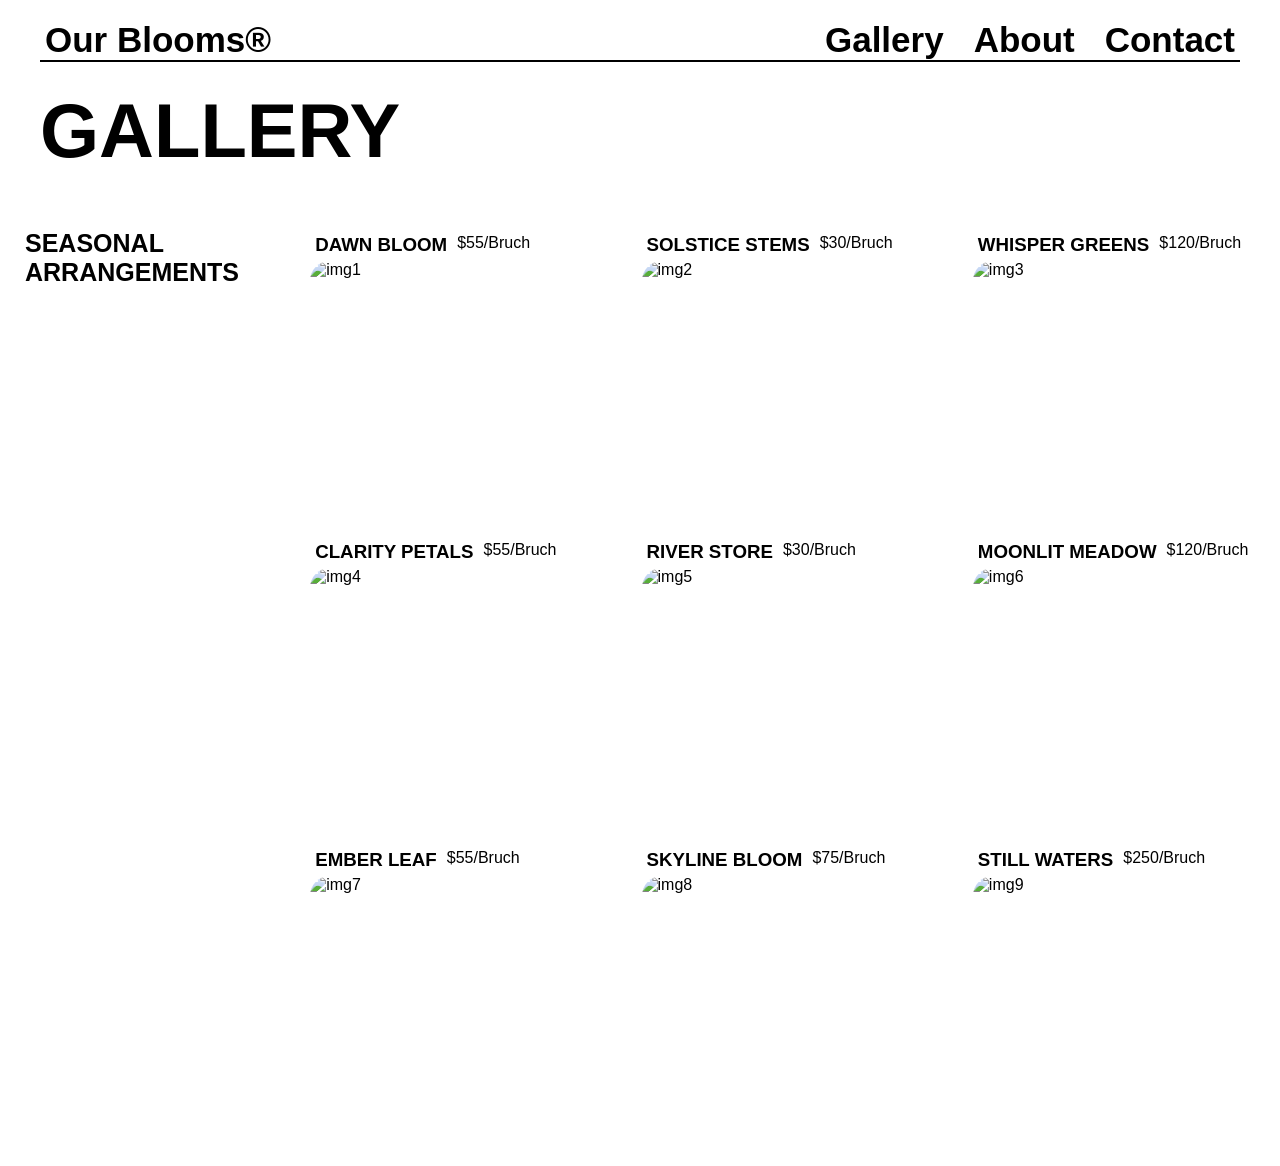
==== Gallery.html @ 9b3ffce6 "feat: adđ feature seasonal arrangements on gallery" ====
<!DOCTYPE html>
<html lang="en">
<head>
    <meta charset="UTF-8">
    <meta name="viewport" content="width=device-width, initial-scale=1.0">
    <title>Gallery</title>
    <link href="style.css" rel="stylesheet">
</head>
<body>
    <header>
        <div class="header">
            <nav class="navigation">
                <div class="nav-left">
                    <a href="index.html">Our Blooms®</a>
                </div>

                <div class="nav-right">
                    <a href="Gallery.html">Gallery</a>
                    <a href="About.html">About</a>
                    <a href="Contact.html">Contact</a> 
                </div>
                
            </nav>

            <div class="title-header">
                <h1 class="main-title">GALLERY</h1>
            </div>
            
        </div>

    </header>

    <section>
        <div class="sec_container">
            <div class="sea_arrange"> SEASONAL ARRANGEMENTS</div>
            <div class="gird_3">
                <div class="gird_ele">
                    <div class="info_item">
                        <h3 class="name_item">DAWN BLOOM</h3>
                        <p class="price">$55/Bruch</p>
                    </div>
                    <div class="g_e_img">
                        <img src="https://encrypted-tbn0.gstatic.com/images?q=tbn:ANd9GcTQtse6Ovc1RcdtgXCAhB47TYnuMnbwiCE_YXGMgncB6w&s=10" alt="img1">
                    </div>
                </div>

                <div class="gird_ele">
                    <div class="info_item">
                        <h3 class="name_item">SOLSTICE STEMS</h3>
                        <p class="price">$30/Bruch</p>
                    </div>
                    <div class="g_e_img">
                        <img src="https://encrypted-tbn0.gstatic.com/images?q=tbn:ANd9GcRUzO0XwoHvL1i1EVgvBaGWFmIJZrhRHumr-IBBsQIcnw&s=10" alt="img2">
                    </div>
                </div>

                <div class="gird_ele">
                    <div class="info_item">
                        <h3 class="name_item">WHISPER GREENS</h3>
                        <p class="price">$120/Bruch</p>
                    </div>
                    <div class="g_e_img">
                        <img src="https://encrypted-tbn0.gstatic.com/images?q=tbn:ANd9GcTH8_ikt3U8EKW42xB-FvE-nd3DbIuJPM8p9fzFHbI2xA&s=10" alt="img3">
                    </div>
                </div>

                <div class="gird_ele">
                    <div class="info_item">
                        <h3 class="name_item">CLARITY PETALS</h3>
                        <p class="price">$55/Bruch</p>
                    </div>
                    <div class="g_e_img">
                        <img src="https://encrypted-tbn0.gstatic.com/images?q=tbn:ANd9GcS9_lkqYllpa0on1vlfzW2tevA_FqvIHYtTDgOC8BZNpg&s=10" alt="img4">
                    </div>
                </div>

                <div class="gird_ele">
                    <div class="info_item">
                        <h3 class="name_item">RIVER STORE</h3>
                        <p class="price">$30/Bruch</p>
                    </div>
                    <div class="g_e_img">
                        <img src="https://encrypted-tbn0.gstatic.com/images?q=tbn:ANd9GcRiKTgCDgDXv7agH0RHuvboC0AGiyH0euszEOt3XEL7Ig&s=10" alt="img5">
                    </div>
                </div>

                <div class="gird_ele">
                    <div class="info_item">
                        <h3 class="name_item">MOONLIT MEADOW</h3>
                        <p class="price">$120/Bruch</p>
                    </div>
                    <div class="g_e_img">
                        <img src="https://encrypted-tbn0.gstatic.com/images?q=tbn:ANd9GcSmt7qQtzh_KbIcZ4UhbPsQ13rBG4tGScT-Qf1pQcwBUg&s=10" alt="img6">
                    </div>
                </div>

                <div class="gird_ele">
                    <div class="info_item">
                        <h3 class="name_item">EMBER LEAF</h3>
                        <p class="price">$55/Bruch</p>
                    </div>
                    <div class="g_e_img">
                        <img src="https://encrypted-tbn0.gstatic.com/images?q=tbn:ANd9GcSAAXLiSfm749YgUmwVGWG5UVBCtSLNBAbSwPW498qsng&s=10" alt="img7">
                    </div>
                </div>

                <div class="gird_ele">
                    <div class="info_item">
                        <h3 class="name_item">SKYLINE BLOOM</h3>
                        <p class="price">$75/Bruch</p>
                    </div>
                    <div class="g_e_img">
                        <img src="https://encrypted-tbn0.gstatic.com/images?q=tbn:ANd9GcRflSi6OZJ3Catf1D6ugQiZBNIYONKFO5l2mAKQKpweng&s=10" alt="img8">
                    </div>
                </div>

                <div class="gird_ele">
                    <div class="info_item">
                        <h3 class="name_item">STILL WATERS</h3>
                        <p class="price">$250/Bruch</p>
                    </div>
                    <div class="g_e_img">
                        <img src="https://encrypted-tbn0.gstatic.com/images?q=tbn:ANd9GcQntdBuU9hxFRWCf0-ZcaaQWzMsH8OW1iOm2GjY0wn5rw&s=10" alt="img9">
                    </div>
                </div>

            </div>

        </div>

    </section>
</body>
</html>
---- style.css ----
:root {
    --color-blue: #0045ad;
    --color-violent: #74259b; 
    --color-orange: #c85a17;  
    --color-green-gray: #436649; 
    --color-yellow: #ffcc00; 
    --color-black: #000000;
    --color-dark-gray: #999999;
    --color-light-gray: #dcdcdc;
    --color-white: #ffffff;
}

* {
    margin: 0;
    padding: 0;
    box-sizing: border-box;
}

body {
    font-family: Arial, sans-serif;
    color: var(--color-black);
    background: var(--color-white);
}

.header {
    color: var(--color-black);
}

.header .navigation{
    padding: 0px 5px;
    border-bottom: 2px solid var(--color-black);
    margin: 20px 40px;
    display: flex;
    justify-content: space-between;
    align-items: center;
}

.navigation a {
    text-decoration: none;
    color: var(--color-black);
    font-size: 35px;
    font-weight: bold;

}

.nav-right {
    display: flex;
    align-items: center;
    gap: 30px;
}

.title-container {
    width: 100%;
}
.title-container .main-title {
    display: flex;
    text-align: center;
    justify-content: center;
    padding: 10px 0px 0px;
    font-size: 150px;
    margin: 10px 0 5px;
}

.header-image {
    position: relative;
    max-width: 80vw;
    margin: 0 auto;
    padding-bottom: 40px;
}

.header-image img {
    width: 100%;
    height: 750px;
    border-radius: 10px;
    display: block;
    object-fit: cover;
    object-fit: cover;
}

.badge {
    position: absolute;
    left: 40px;
    bottom: 40px;
    width: 100px;
    height:100px;
    display: flex;
    justify-content: center;
    text-align: center;
    text-align: center;
    background-color: var(--color-yellow);
    border-radius: 50%;
    
}

.bagde-mess {
    text-align: center;
    width: 90px;
}

.small-text {
    display: block;
    font-size: 11px;
    font-weight: bold;
    margin-bottom: 6px;
    line-height: 2;
    color: var(--color-black);
}

.main-text {
    margin: 0;
    font-size: 12px;
    font-weight: 800;
    line-height: 1.5;
    letter-spacing: 0;
    color: var(--color-black);
}

.small-text-to-bold {
    display: block;
    margin-top: 5px;
    font-size: 10px;
    font-weight: 900;
    color: var(--color-black);
}

section {
    display: flex;
    flex-direction: column;
    align-items: center;
    justify-content: center;
    padding: 30px 20px;
}

.container {
    max-width: 900px;
    margin: 0 auto;
    text-align: center;
}


section .container {
    width: min(900px, 100%);
    padding: 25px 30px;
}

.small-title {
    margin: 0 0 18px;
    font-weight: bold;
    font-size: 15px;
    letter-spacing: 1px;
    color: var(--color-dark-gray);
}

.para {
    margin: 10px 30px;
    max-width: 760px;
    font-size: 40px;
    line-height: 1.2;
    color: var(--color-black);
    text-align: center;
    font-weight: bold;
}

button {
    background-color: var(--color-yellow);
    border-radius: 10px;
    margin: 10px 10px;
    padding: 10px 10px;
    font-size: 17px;
}

.carousel {
    width: 100%;
    margin: 0 auto;
    overflow: hidden;
}

.carousel-track {
    display: flex;
    gap: 20px;
    transition: transform 0.5s ease;
}

.carousel-item {
    flex: 0 0 calc(27.5% - 14px);
}

.carousel-item img {
    width: 100%;
    height: 300px;
    object-fit: cover;
    border-radius: 10px;
}

.Floral-Services-Section {
    display: flex;
    flex-direction: column;
    padding: 30px 20px;
}

.flowwer-section {
    display: flex;
    flex-direction: column;
    align-items: center;
    justify-content: center;
    padding: 30px 20px;
}

.line {
    width: 100%;
    height: 1px;
    background-color: var(--color-dark-gray);
    margin: 10px 0;
}

.img-small {
    width: 300px;
    height: 300px;
    object-fit: cover;
    border-radius: 10px;
    object-fit: cover;
}

.flowwer-section .small-title {
    margin: 0 0 18px;
    font-weight: bold;
    font-size: 15px;
    letter-spacing: 1px;
    color: var(--color-dark-gray);
    max-width: 500px;
    line-height: 1.5;
    text-align: center; 
}

.work_with_us {
    display: flex;
    flex-direction: column;
    align-items: center;
    justify-content: center;
    padding: 30px 20px;
    gap: 30px;
}

.work_with_us .img-big {
    width: 150%;
    height: auto;
    border-radius: 10px;
    object-fit: cover;
}

.work_with_us button {
    background-color: var(--color-yellow);
    border-radius: 10px;
    margin: 10px 10px;
    padding: 10px 10px;
    font-size: 17px;
}

.fot {
    width: 90%;
    margin: 0 auto 15px;
}

.fot-ob {
    position: relative;
    width: 100%;
    height: 600px;
    border-radius: 20px;
    overflow: hidden;
}

.fot-img {
    width: 100%;
    height: 100%;
    object-fit: cover;
    display: block;
}

.fot-overide {
    position: absolute;
    z-index: 1;
    color: var(--color-white);
    inset: 0;
}

.fot-title {
    position: absolute;
    bottom: 50px;
    left: 47%;
    margin: 5px 5px;
    font-size: 50px;
    font-weight: bold;
    line-height: 1;
}

.fot-para-left {
    position: absolute;
    bottom: 15px;
    left: 20px;
    margin: 0px;
    font-size: 20px;
}

.fot-para-right {
    position: absolute;
    bottom: 15px;
    right: 20px;
    margin: 0px;
    font-size: 20px;
}



/* Gallery */

.title-header {
    font-size: 38px;
    padding-top: 5px;
    margin: auto;
    margin-left: 40px;
    margin-bottom: 20px;
}

.sec_container {
    width: 100%;
    max-width: none;
    margin: 0;
    padding: 0;
}

.sea_arrange {
    position: absolute;
    width: 100px;
    font-size: 25px;
    font-weight: 700;
    padding: 5px 5px;
}

.gird_3 {
    display: grid;
    grid-template-columns: repeat(3, minmax(0, 1fr));
    column-gap: 12px;
    row-gap: 20px;
    width: 80%;
    margin-left: 23%;
    padding: 5px;
}

.info_item {
    display: flex;
    gap: 10px;
    padding: auto;
    margin: 5px 5px;
}

.g_e_img {
    width: 100%;
    aspect-ratio: 1.25 / 1;
    overflow: hidden;
    border-radius: 20px;
}

.g_e_img img {
    width: 100%;
    height: 100%;
    display: block;
    object-fit: cover;
}
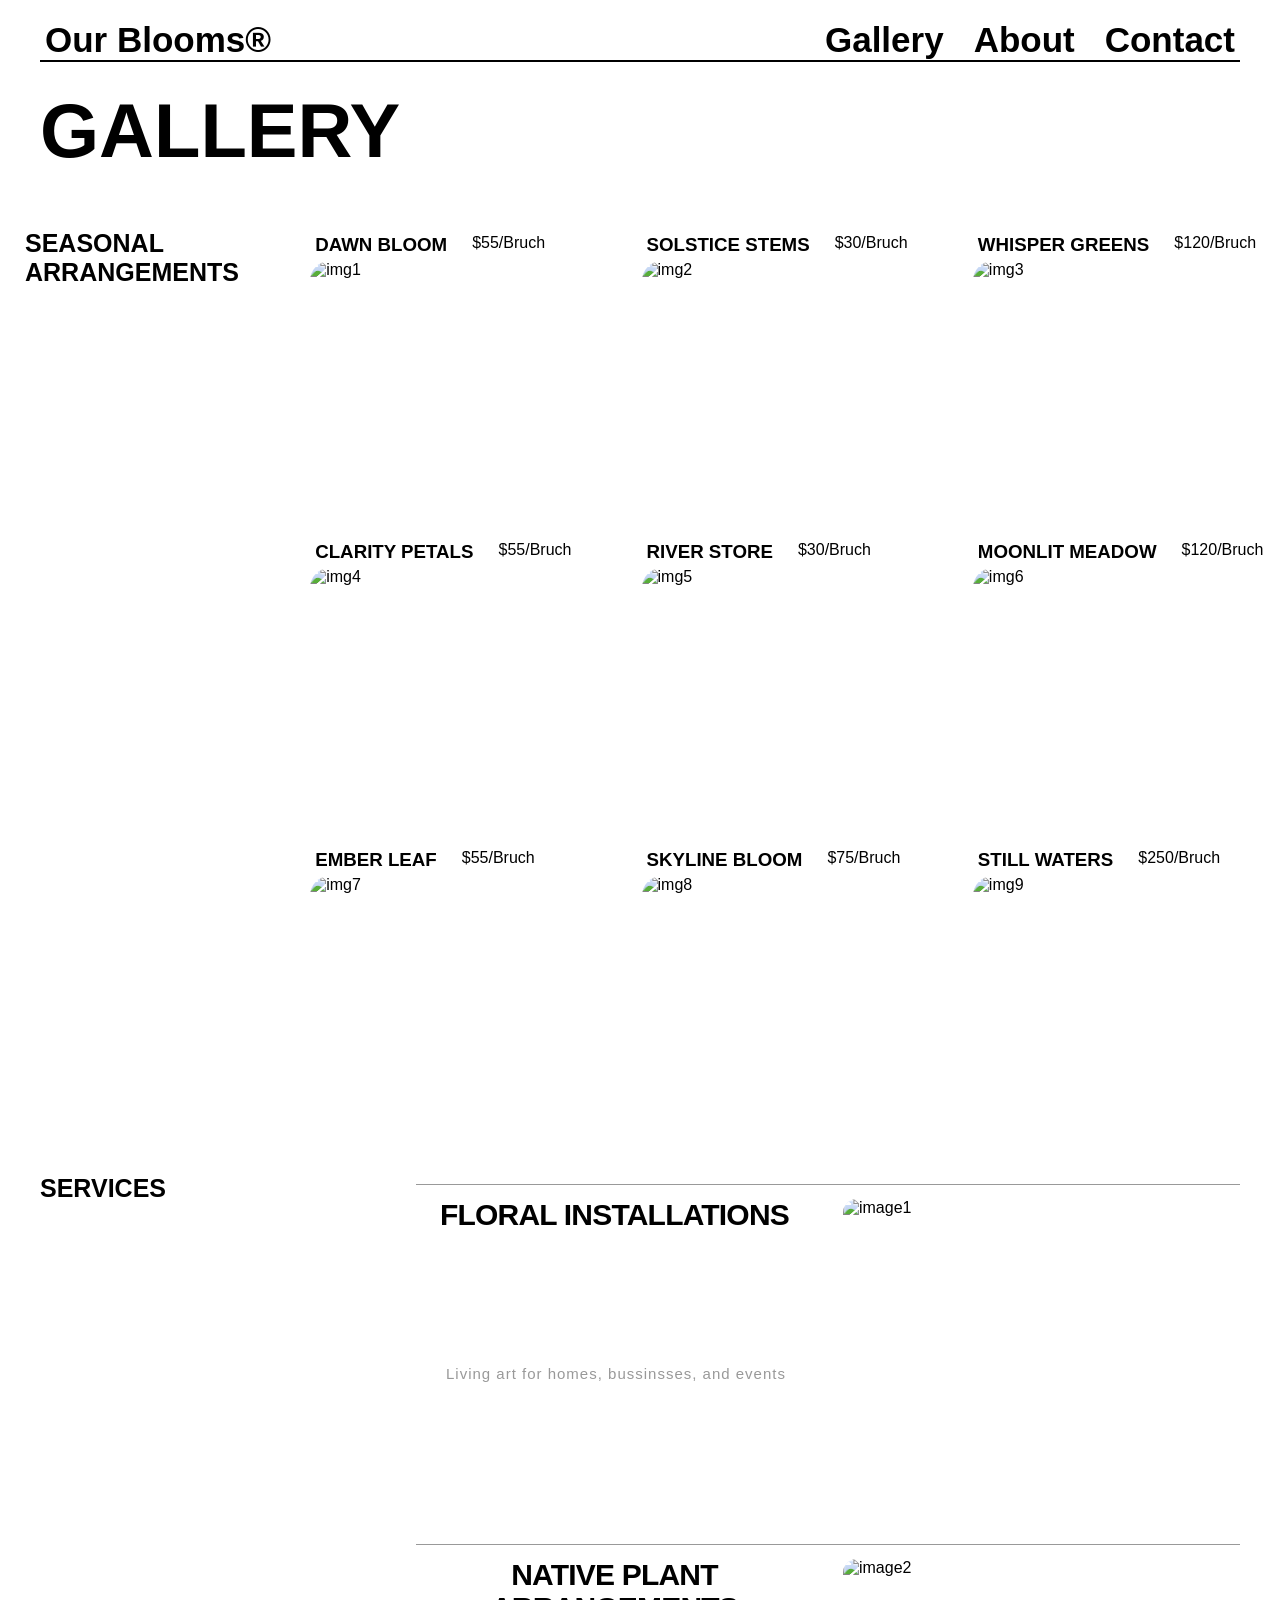
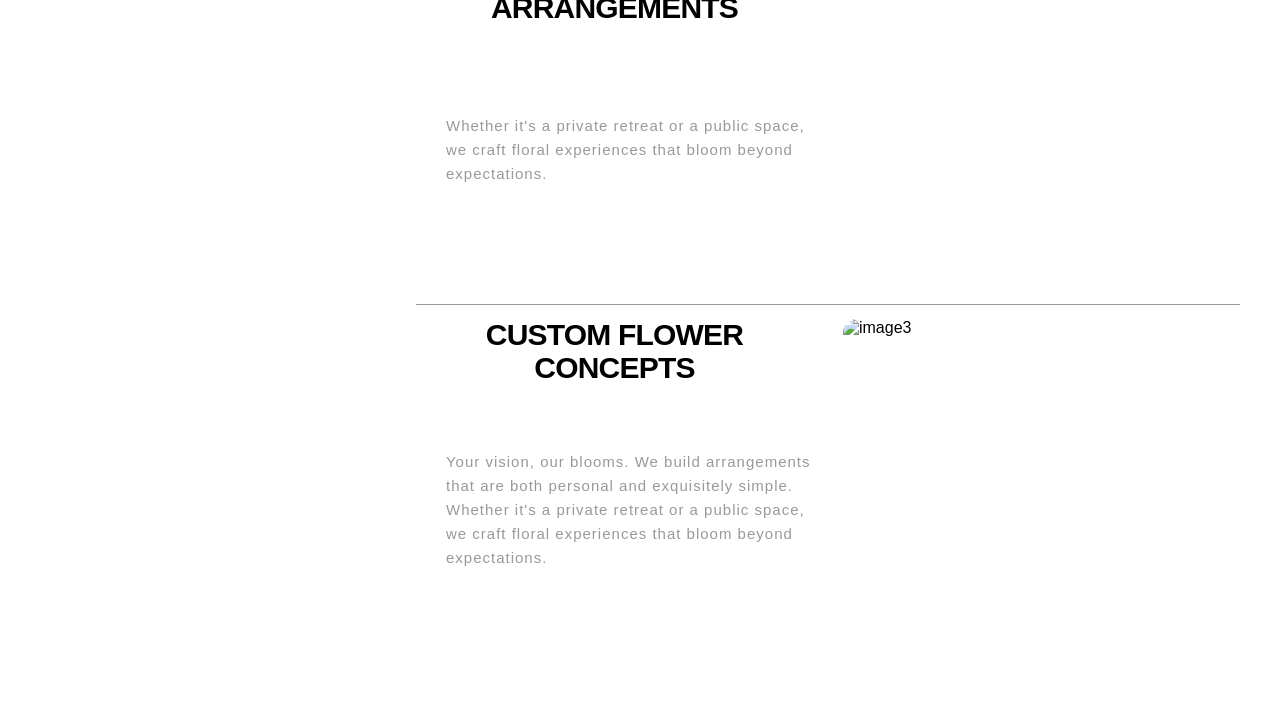
==== commit d7fcbe02: "feat: add server" ====
--- a/Gallery.html
+++ b/Gallery.html
@@ -128,6 +128,37 @@
 
         </div>
 
+        <div class="sec_services">
+            <div class="services">SERVICES</div>
+
+            <div class="ser_info">
+                <span class="line"></span>
+            
+                <div class="sec_frame">
+                    <p class="para">FLORAL INSTALLATIONS</p>
+                    <h3 class="small-title">Living art for homes, bussinsses, and events</h3>
+                    <img class="img_ele" src="https://encrypted-tbn0.gstatic.com/images?q=tbn:ANd9GcTGxxjy7QDenffiur5s_7_bLPix_ndzqIZvIfk5DAQpjQ&s=10" alt="image1">
+                </div>
+
+                <span class="line"></span>
+
+                <div class="sec_frame">
+                    <p class="para">NATIVE PLANT ARRANGEMENTS</p>
+                    <h3 class="small-title">Whether it's a private retreat or a public space, we craft floral experiences that bloom beyond expectations.</h3>
+                    <img class="img_ele" src="https://encrypted-tbn0.gstatic.com/images?q=tbn:ANd9GcR-juavDZmukfbnFItrkNOqsJkAPl48Dn3-y0BYJKJ8Rg&s=10" alt="image2">
+                </div>
+
+                <span class="line"></span>
+
+                <div class="sec_frame">
+                    <p class="para">CUSTOM FLOWER CONCEPTS</p>
+                    <h3 class="small-title"> Your vision, our blooms. We build arrangements that are both personal and exquisitely simple. Whether it's a private retreat or a public space, we craft floral experiences that bloom beyond expectations.</h3>
+                    <img class="img_ele" src="https://encrypted-tbn0.gstatic.com/images?q=tbn:ANd9GcRetzYzuIk10tx2RSMeFrcGbHshyBROeQXoHTS5qZFy7Q&s=10" alt="image3">
+                </div>
+            </div>
+            
+        </div>
+
     </section>
 </body>
 </html>
--- a/style.css
+++ b/style.css
@@ -348,7 +348,7 @@
 
 .info_item {
     display: flex;
-    gap: 10px;
+    gap: 25px;
     padding: auto;
     margin: 5px 5px;
 }
@@ -366,3 +366,70 @@
     display: block;
     object-fit: cover;
 }
+
+.sec_services {
+    width: 100%;
+    margin: 0 auto;
+    padding: 8px 20px 18px;
+    display: flex;
+    margin-top: 30px;
+}
+
+.services {
+    font-size: 25px;
+    font-weight: 700;
+    text-transform: uppercase;
+}
+
+.ser_info {
+    margin-left: 250px;
+    width: 100%;
+}
+
+.line {
+    display: block;
+    width: 100%;
+    height: 1px;
+    background-color: var(--color-dark-gray);
+    margin-bottom: 14px;
+}
+
+.sec_frame {
+    display: grid;
+    grid-template-columns: 1fr 1fr;
+    column-gap: 30px;
+    align-items: start;
+    padding-bottom: 20px;
+}
+
+.para {
+    max-width: 600px;
+    font-size: 30px;
+    font-weight: 800;
+    line-height: 1.08;
+    letter-spacing: -0.8px;
+    text-transform: uppercase;
+
+    margin: 0;
+}
+
+.small-title {
+    max-width: 500px;
+    margin-top: 20px;
+    margin-left: 30px;
+    font-size: 15px;
+    font-weight: 400;
+    line-height: 1.6;
+}
+
+.img_ele {
+    grid-column: 2;
+    grid-row: 1 / 3;
+
+    display: block;
+    width: 80%;
+    height: 315px;
+
+    object-fit: cover;
+    border-radius: 14px;
+}
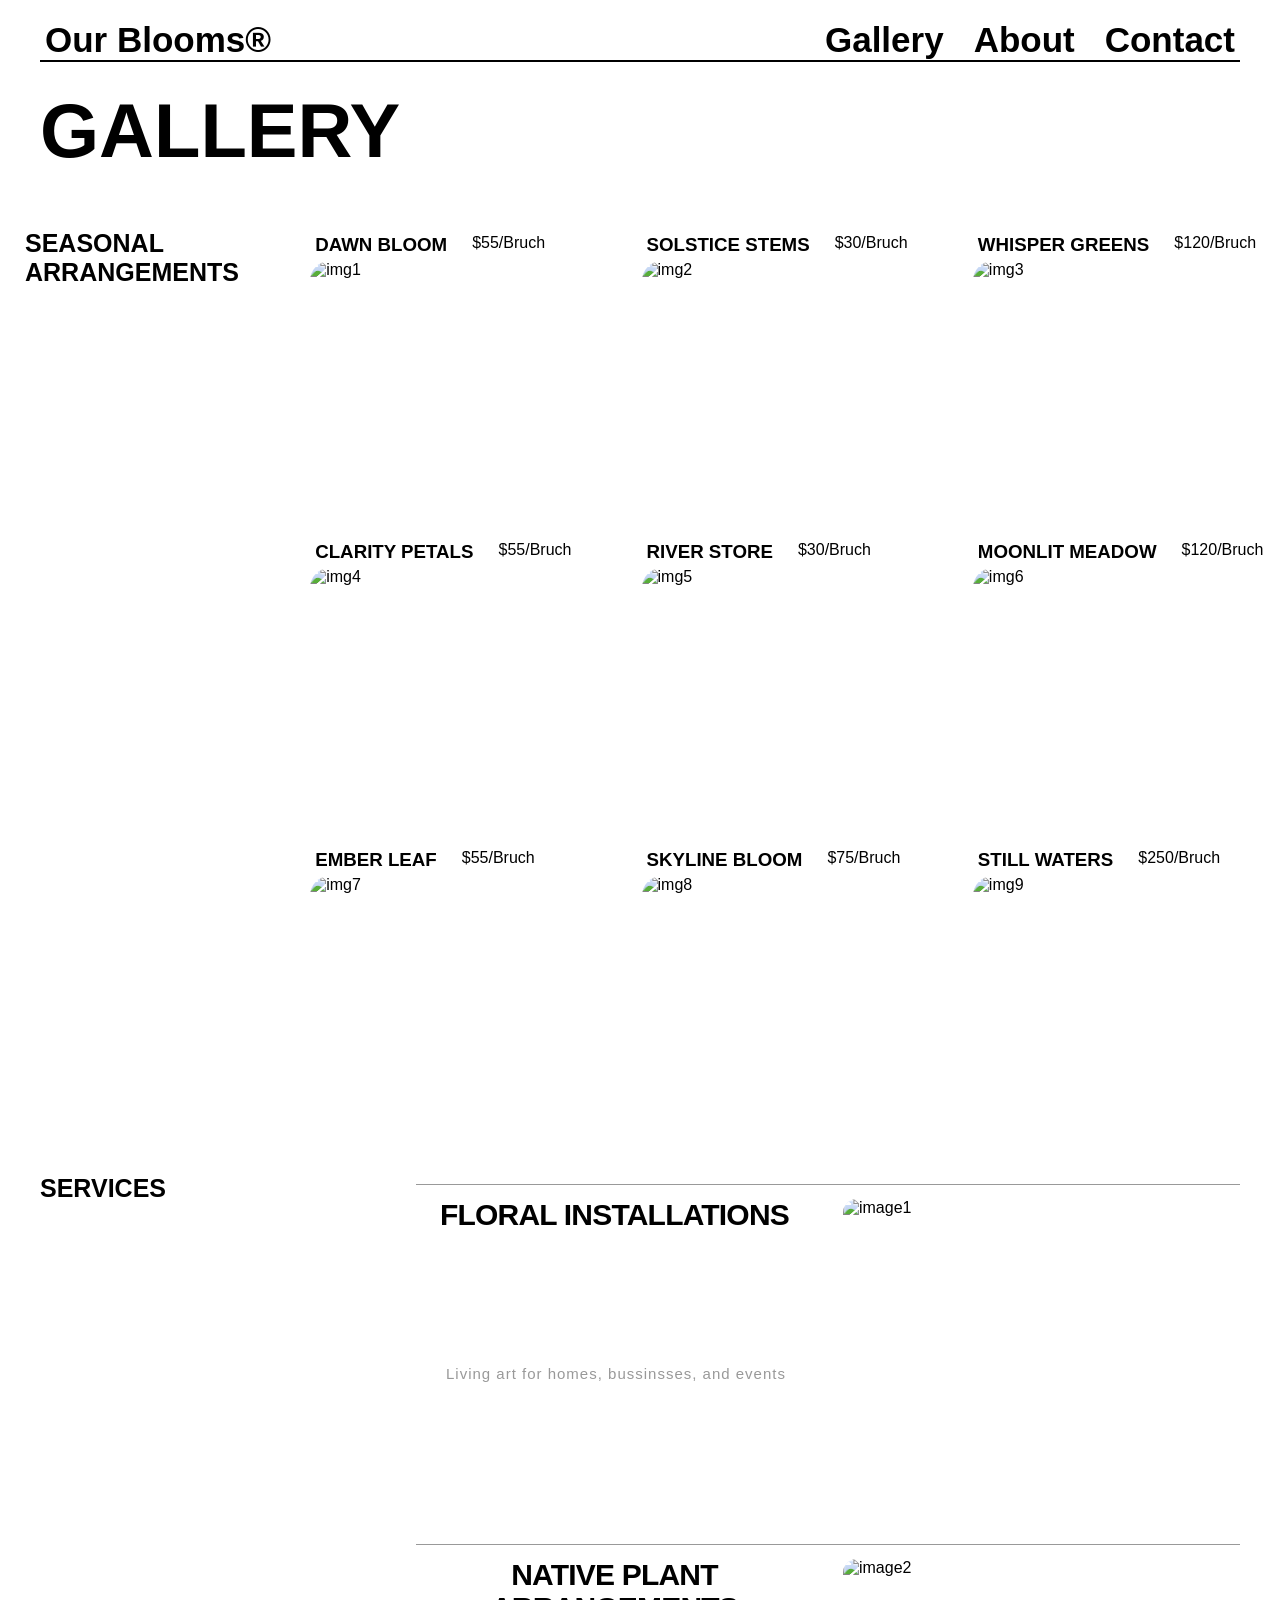
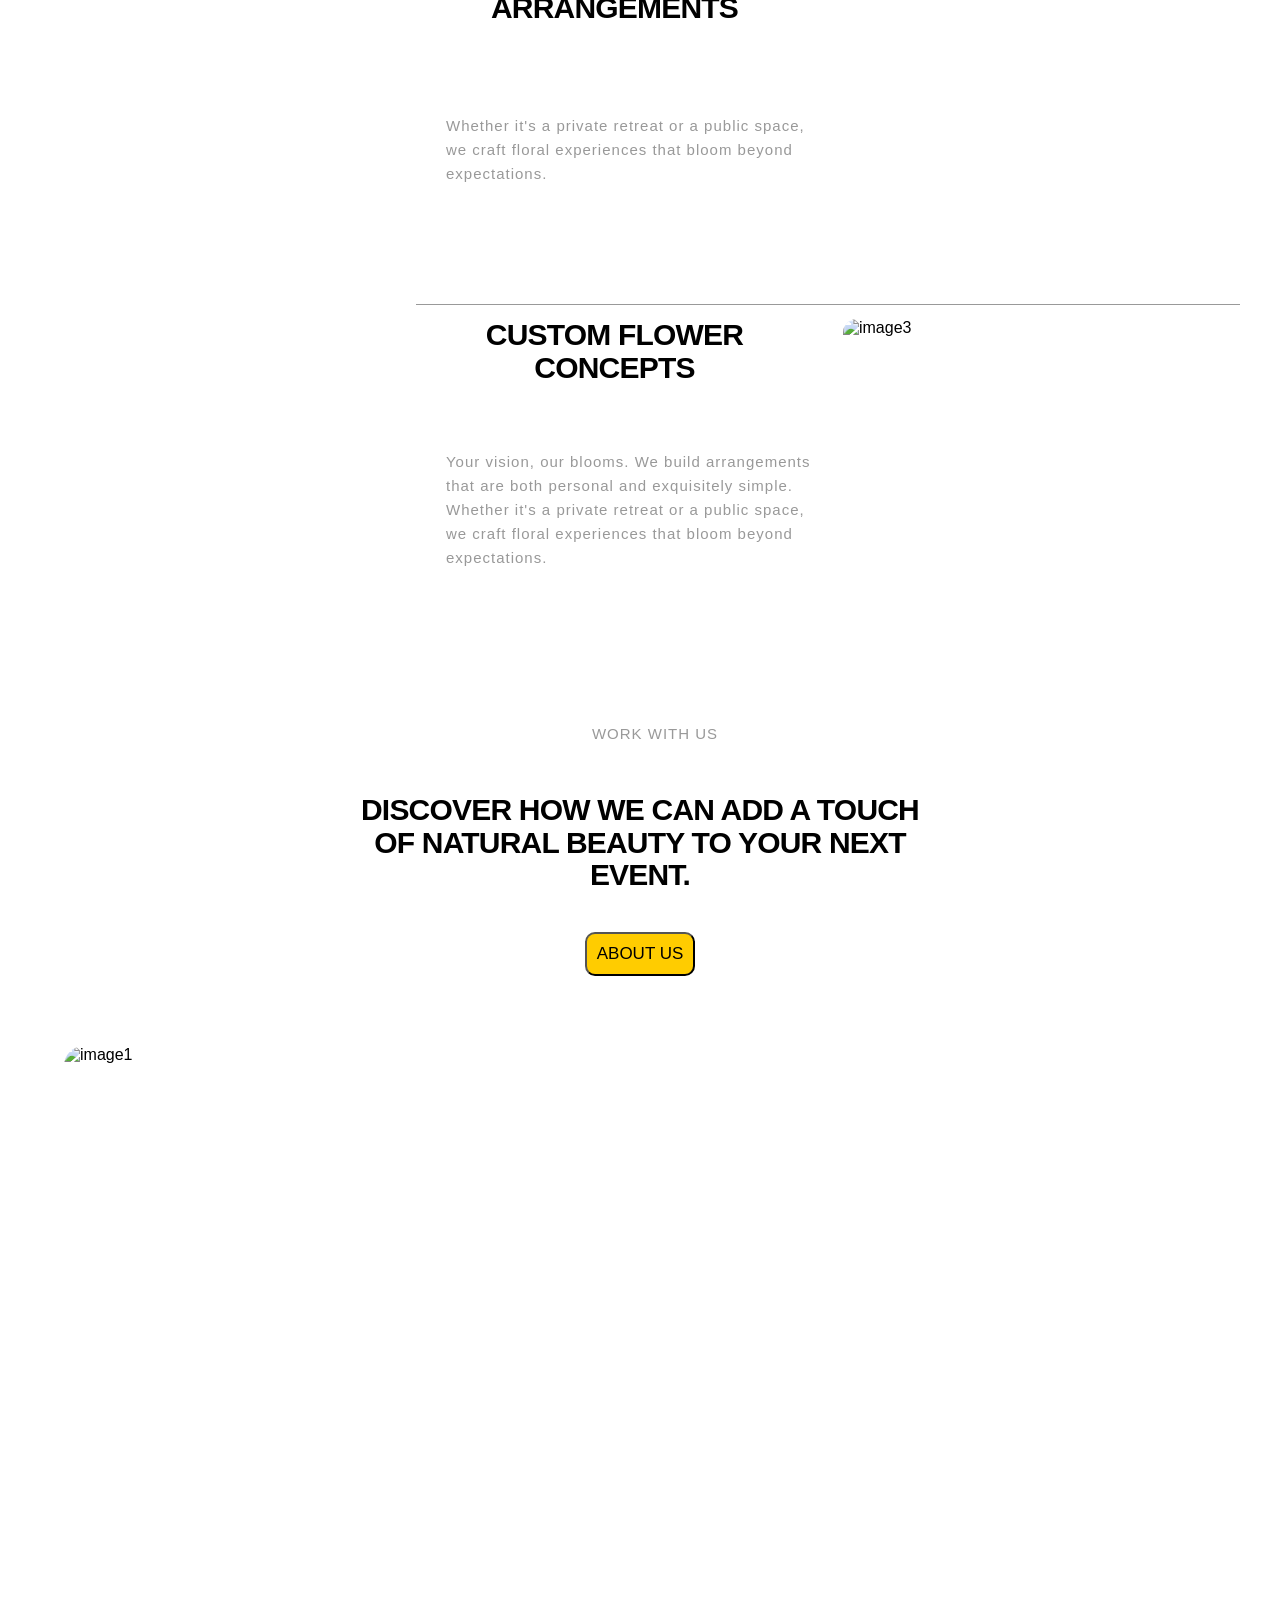
==== commit 2fc6e936: "feat: add work with us" ====
--- a/Gallery.html
+++ b/Gallery.html
@@ -159,6 +159,24 @@
             
         </div>
 
+        <div class="work_with_us">
+            <h3 class="small-title">WORK WITH US</h3>
+            <p class="para">Discover how we can add a touch of natural beauty to your next event.</p>
+
+            <button>ABOUT US</button>
+        </div>
+
     </section>
+
+    <footer class="fot">
+        <div class="fot-ob">
+            <img class="fot-img" src="https://encrypted-tbn0.gstatic.com/images?q=tbn:ANd9GcQnN3NEDJbggT7EY0ojaHMa26sJni6sCCVGRcPm6Tfg8w&s=10" alt="image1">
+            <div class="fot-overide">
+                <h1 class="fot-title">OB.</h1>
+                <p class="fot-para-left">Miami, FL</p>
+                <p class="fot-para-right">Contact</p>
+            </div>
+        </div>
+    </footer>
 </body>
 </html>
